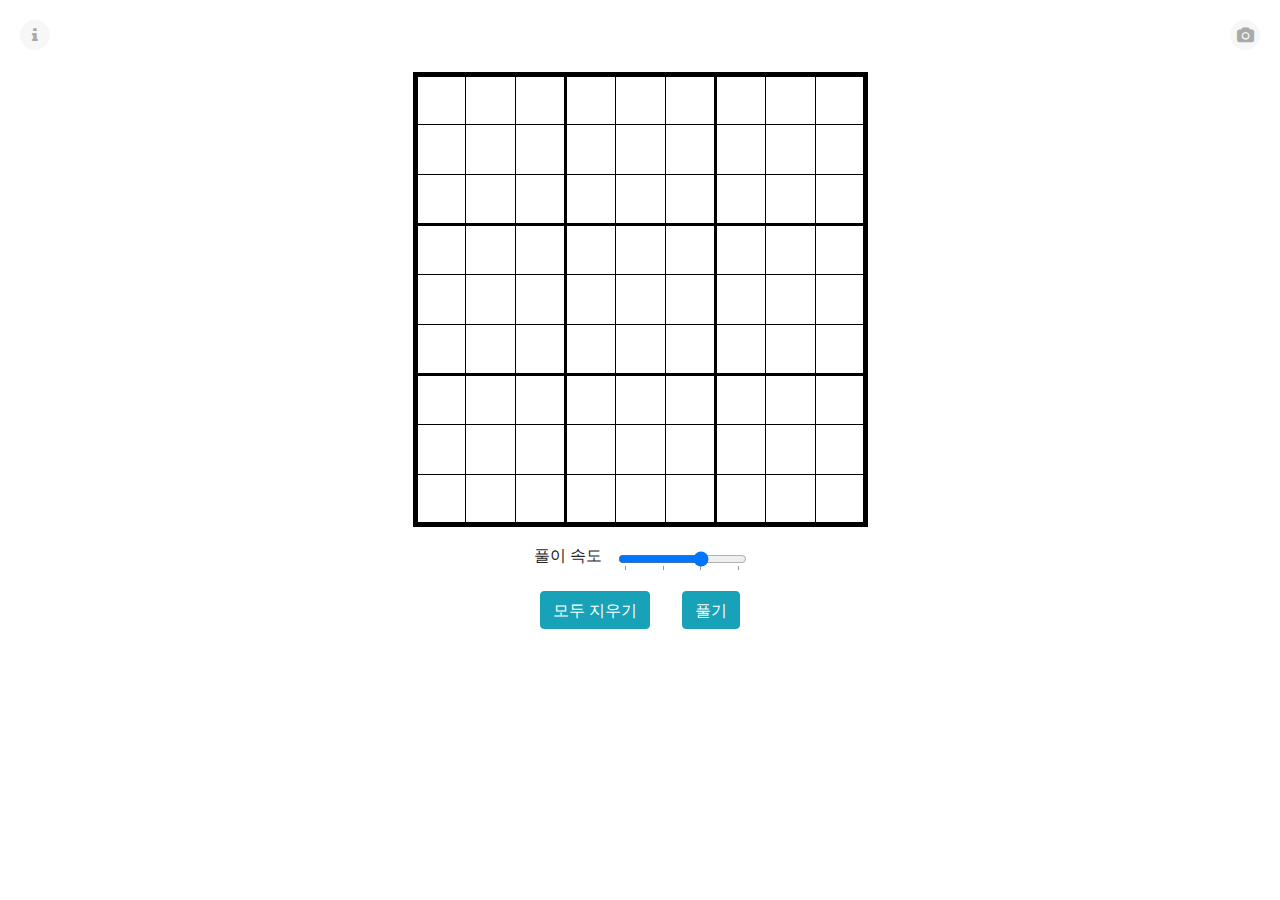
==== manual.html @ a73401c1 "Add files via upload" ====
<!DOCTYPE html>
<html lang="ko">

<head>
    <script defer src="manual.js"></script>
    <link rel="stylesheet" href="https://cdnjs.cloudflare.com/ajax/libs/font-awesome/4.7.0/css/font-awesome.css"/>
    <link rel="stylesheet" href="style.css"/>
    <meta name="viewport" content="width=device-width, initial-scale=1">
</head>

<body>
    <div id="reload" style="background:#f7f7f7;" onclick="window.open('info.html','_self')">
      <i class="fa fa-info"></i>
    </div>
    
    <div id="keep" style="background:#f7f7f7;" onclick="window.open('index.html','_self')">
      <i class="fa fa-camera"></i>
    </div>
    
<Br><Br>

    <div class="container mt-3">
        <div class="row mb-2">
        </div>

        <div class="row">
            <div class="col d-flex justify-content-center">
                <table id="sudoku"></table>
            </div>
        </div>

        <div class="row mt-3">
            <div class="col d-flex justify-content-center">
                <label for="sld-solve-speed" class="mr-3">풀이 속도</label>
                <input type="range" id="sld-solving-speed" min="0" max="3" value="2" list="ticks" >
                <datalist id="ticks">
                    <option>0</option>
                    <option>1</option>
                    <option>2</option>
                    <option>3</option>
                </datalist>
            </div>
        </div>

        <div class="row mt-3">
            <div class="col d-flex justify-content-center">
                <button class="btn btn-info" id="btn-clear" type="button">모두 지우기</button>
                <button class="btn btn-info" id="btn-solve" type="button">풀기</button>
                <button class="btn btn-info" id="btn-generate" type="button" style="display:none;">Generate</button>
            </div>
        </div>

        <div class="row mt-3">
            <div class="col d-flex justify-content-center">
                <h3 id="sudoku-status"></h3>
            </div>
        </div>
    </div>
</body>

</html>

<script>
    </script>
---- style.css ----
html, body, head {
  margin:0;
}

canvas {
  width:100vw;
  height:95vh;
  z-index:-999;
}

#modal {
  position:fixed;
  bottom:0;
  left:0;
  border-radius:20px 20px 0 0;
  width:90%;
  background:#fff;
  z-index:9999999;
  padding:10px 20px;
}

#helper {
  position:fixed;
  top:50%;
  left:45%;
}

#reload{
  position:fixed;
  top:20px;
  left:20px;
  background:#fff;
  border-radius:50%;
  padding:5px;
  width:30px;
  height:30px;
  display:flex;
  -webkit-align-items: center; align-items: center;-webkit-justify-content: center; justify-content: center;
  color:#a9a9a9;
}

#reload:hover {
  color:#000;
}

.rescan {
  padding:10px 15px;
  background:#556ee6;
  color:white;
  border:none;
  border-radius:30px;
  
}

#keep{
  position:fixed;
  top:20px;
  right:20px;
  background:#fff;
  border-radius:50%;
  padding:5px;
  width:30px;
  height:30px;
  display:flex;
  -webkit-align-items: center; align-items: center;-webkit-justify-content: center; justify-content: center;
  color:#a9a9a9;
}

#keep:hover {
  color:#000;
}
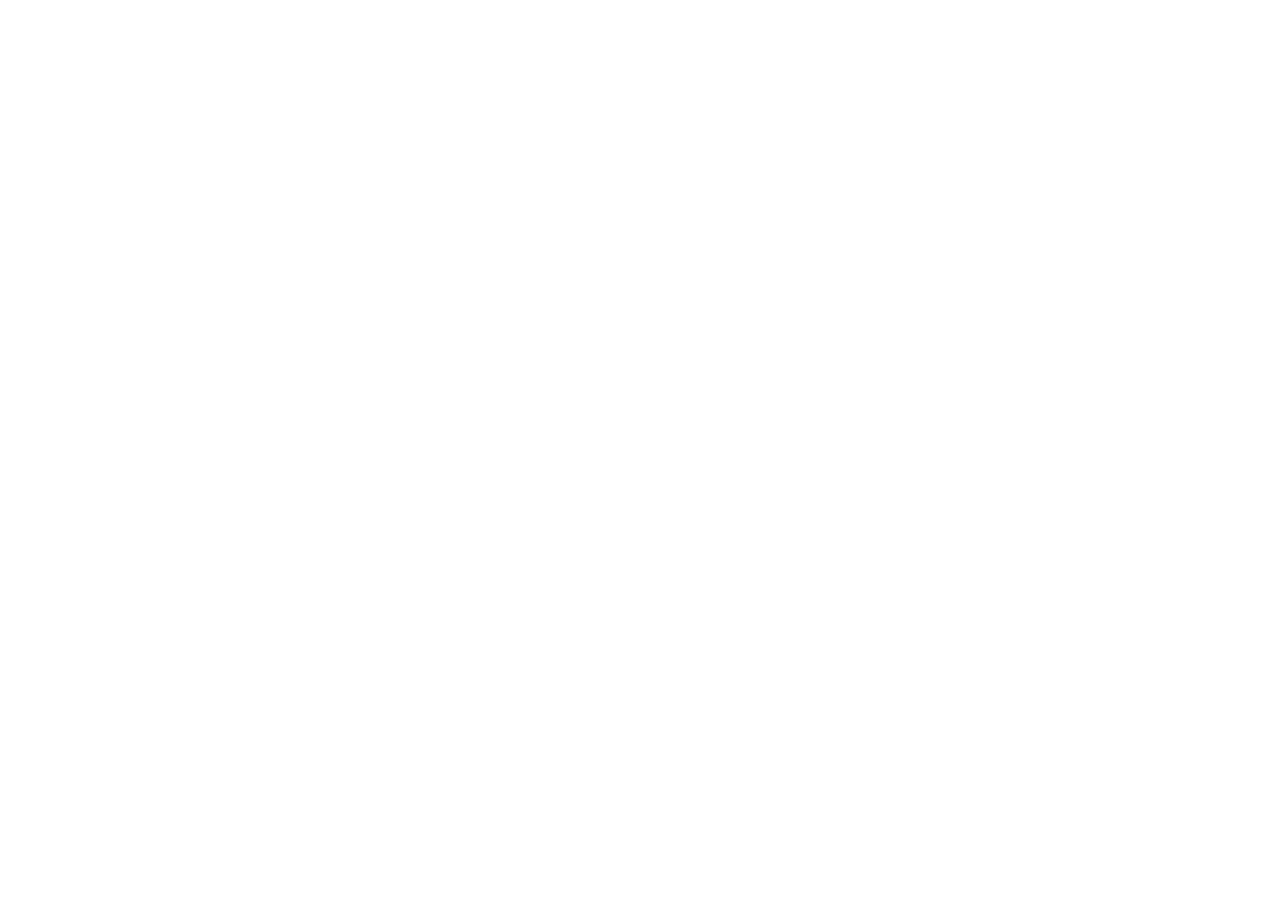
==== commit e8c37444: "Add files via upload" ====
--- a/manual.html
+++ b/manual.html
@@ -3,63 +3,633 @@
 <html lang="ko">
 
 <head>
-    <script defer src="manual.js"></script>
     <link rel="stylesheet" href="https://cdnjs.cloudflare.com/ajax/libs/font-awesome/4.7.0/css/font-awesome.css"/>
+    <script type="text/javascript" src="https://cdnjs.cloudflare.com/ajax/libs/jquery/3.2.1/jquery.min.js"></script>
+    <script type="text/javascript" src="https://cdnjs.cloudflare.com/ajax/libs/react/15.4.2/react.min.js"></script>
+    <script type="text/javascript" src="https://cdnjs.cloudflare.com/ajax/libs/react/15.4.2/react-dom.min.js"></script>
+        <script src="https://cdnjs.cloudflare.com/ajax/libs/babel-core/5.8.34/browser.js"></script>
+
     <link rel="stylesheet" href="style.css"/>
     <meta name="viewport" content="width=device-width, initial-scale=1">
 </head>
 
-<body>
-    <div id="reload" style="background:#f7f7f7;" onclick="window.open('info.html','_self')">
-      <i class="fa fa-info"></i>
-    </div>
-    
-    <div id="keep" style="background:#f7f7f7;" onclick="window.open('index.html','_self')">
-      <i class="fa fa-camera"></i>
-    </div>
-    
-<Br><Br>
-
-    <div class="container mt-3">
-        <div class="row mb-2">
-        </div>
-
-        <div class="row">
-            <div class="col d-flex justify-content-center">
-                <table id="sudoku"></table>
+<body><div id="root"></div>
+
+
+    </body>
+    </html>
+
+
+        <style>body {
+  font-family: "Helvetica Neue", sans-serif;
+  font-size: 19px;
+}
+
+h1 {
+  font-size: 28px;
+}
+
+h1, p {
+  text-align: center;
+}
+
+table.sudoku {
+  border: 3px solid #008A73;
+  border-collapse: collapse;
+  margin: 20px auto;
+}
+table.sudoku td {
+  height: 2em;
+  width: 2em;
+  border: 1px solid #ccc;
+  text-align: center;
+  outline: none;
+}
+table.sudoku td input {
+  font-size: 1em;
+  width: 1em;
+  border: none;
+  text-align: center;
+  outline: none;
+}
+table.sudoku td:nth-child(3n) {
+  border-right: 3px solid #008A73;
+}
+table.sudoku tr:nth-child(3n) {
+  border-bottom: 3px solid #008A73;
+}
+
+.buttons {
+  text-align: center;
+}
+
+button {
+  color: #3587B1;
+  border: none;
+  font-size: 1em;
+  padding: 10px;
+  margin: 0px 5px;
+  background-color: white;
+  display: inline-block;
+  border: 2px solid #3587B1;
+  transition-property: all;
+  transition-duration: 0.5s;
+  cursor: pointer;
+  outline: none;
+}
+
+button:hover {
+  color: white;
+  background-color: #3587B1;
+}
+
+        </style>
+
+
+        <script type="text/babel">
+class Cell {
+    constructor(row, col, value=0) {
+        this.value = value;
+        this.row = row;
+        this.col = col;
+        if (value === ".") {
+            this.value = 0;
+        } else {
+            this.value = parseInt(value, 10);
+        }
+
+        this.possibleValues = [];
+    }
+
+    toString() {
+        return this.value || ".";
+    }
+}
+
+/*
+    [[1, 2, 3], [4, 5, 6]].flatten()
+
+    [1, 2, 3, 4, 5, 6]
+*/
+Array.prototype.flatten = function() {
+    return [].concat.apply([], this);
+};
+
+const EMPTY = (() => {
+    let temp = [];
+    for (let i = 0; i < 81; i++) {
+        temp.push(".");
+    }
+    return temp.join("");
+})();
+
+class Grid {
+    constructor(input = EMPTY) {
+        let currentRow;
+        this.rows = [];
+
+        for (let idx = 0; idx < input.length; idx++) {
+            if (idx % 9 === 0) {
+                currentRow = [];
+                this.rows.push(currentRow);
+            }
+
+            currentRow.push(
+                new Cell(this.rows.length - 1, currentRow.length, input[idx])
+            );
+        }
+    }
+
+    toString() {
+        let output = "";
+        for (let i = 0; i < this.rows.length; i++) {
+            if (i !== 0 && i % 3 === 0) {
+                output += "---------+---------+---------\n";
+            }
+
+            let currentRow = this.rows[i];
+            for (let j = 0; j < currentRow.length; j++) {
+                if (j !== 0 && j % 3 === 0) {
+                    output += "|";
+                }
+
+                output += " " + currentRow[j].toString() + " ";
+            }
+
+            output += "\n";
+        }
+
+        return output;
+    }
+
+    subgrids() {
+        if (!this.grids) {
+            this.grids = [];
+            for (let i = 0; i < 9; i += 3) {
+                for (let j = 0; j < 9; j += 3) {
+                    this.grids.push(this.sameSubGridAs(new Cell(i, j)));
+                }
+            }
+        }
+
+        return this.grids;
+    }
+
+    columns() {
+        if (!this._columns) {
+            this._columns = [];
+            for (let i = 0; i < 9; i++) {
+                this._columns.push([]);
+            }
+            this.rows.forEach(function(row) {
+                row.forEach(function(cell, idx) {
+                    this._columns[idx].push(cell);
+                }, this);
+            }, this);
+        }
+
+        return this._columns;
+    }
+
+    sameRowAs(cell) {
+        return this.rows[cell.row];
+    }
+
+    sameColAs(cell) {
+        return this.columns()[cell.col];
+    }
+
+    sameSubGridAs(cell) {
+        /*
+            Get all the cells in the same "sub grid" as the given cell. e.g.
+            for the cell "c" below the cells in the "same_sub_grid" (which are
+            marked x below) are returned along with the argument cell.
+
+            x x x | . . . | . . .
+            x c x | . . . | . . .
+            x x x | . . . | . . .
+            ------+-------+------
+            . . . | . . . | . . .
+            . . . | . . . | . . .
+            . . . | . . . | . . .
+            ------+-------+------
+            . . . | . . . | . . .
+            . . . | . . . | . . .
+            . . . | . . . | . . .
+        */
+
+        // row:
+        // 0 - 2 -> 0
+        // 3 - 5 -> 3
+        // 6 - 8 -> 5
+
+        // col:
+        // same as above
+        if (!cell.subgrid) {
+            let index = function(x) {
+                if (x <= 2) {
+                    return 0;
+                } else if (x <= 5) {
+                    return 3;
+                } else {
+                    return 6;
+                }
+            };
+
+            let startRow = index(cell.row),
+                startCol = index(cell.col),
+                subgrid = [];
+            for (let i = startRow; i < startRow + 3; i++) {
+                let row = this.rows[i],
+                    subGridRow = [];
+                for (let j = startCol; j < startCol + 3; j++) {
+                    subGridRow.push(row[j]);
+                }
+
+                subgrid.push(subGridRow);
+            }
+            cell.subgrid = subgrid;
+        }
+
+        return cell.subgrid;
+    }
+
+    unsolved() {
+        return this.rows.flatten().filter(c => c.value === 0);
+    }
+
+    isSolved() {
+        return !this.rows.flatten().some(x => x.value === 0);
+    }
+
+    peers(cell) {
+        /*
+            Get the peers for the cell.  The peers for the cell "c" are pictorially
+            represented below by the cells marked "x"
+
+            x x x | . . . | . . .
+            x c x | x x x | x x x
+            x x x | . . . | . . .
+            ------+-------+------
+            . x . | . . . | . . .
+            . x . | . . . | . . .
+            . x . | . . . | . . .
+            ------+-------+------
+            . x . | . . . | . . .
+            . x . | . . . | . . .
+            . x . | . . . | . . .
+        */
+        if (!cell.peers) {
+            cell.peers = Array.from(
+                new Set(
+                    this.sameColAs(cell)
+                        .concat(this.sameRowAs(cell))
+                        .concat(this.sameSubGridAs(cell).flatten())
+                        .filter(x => x !== cell)
+                )
+            );
+        }
+
+        return cell.peers;
+    }
+
+    toFlatString() {
+        return this.rows
+            .flatten()
+            .map(x => x.toString())
+            .join("");
+    }
+}
+
+const DIGITS = [1, 2, 3, 4, 5, 6, 7, 8, 9];
+
+// These are a couple of useful map functions, pulling them up here
+// speeds things up.
+const valueOfCell = cell => cell.value,
+    possibleValuesOfCell = cell => cell.possibleValues;
+
+// filter unsolved cells out of a list cells.
+const isUnsolved = cell => cell.value === 0;
+
+class Solver {
+    constructor(grid) {
+        this.grid = grid;
+        this.guesses = 0;
+        this._solvedCells = [];
+    }
+
+    solve() {
+        // work out what the set of possible values is for each unsolve cell.
+        this._initPossibleValues();
+        // if there are any with only one possible value, set it.
+        this._findCellsWithOnePossibleValue();
+        // find any cells that have a possible value that doesn't occur
+        // anywhere else in the column, row or subgrid it's in
+        this._findUniqueValuesInUnits();
+        if (!this.grid.isSolved()) {
+            // this is a more tricky puzzle, so start searching for a solution.
+            this._search();
+        }
+    }
+
+    _search() {
+        // pick the cell with least possible values (more chance of guessing correctly)
+        const cell = this.grid.unsolved().sort((x, y) => {
+            const xVal = x.possibleValues.length * 100 + (x.row + x.col),
+                yVal = y.possibleValues.length * 100 + (y.row + y.col);
+
+            return xVal - yVal;
+        })[0];
+
+        for (let value of cell.possibleValues) {
+            // remember how many cells we had solved before we begin incase
+            // we need to unwind
+            let numSolved = this._solvedCells.length;
+            this.guesses += 1;
+
+            try {
+                this._setValueForCell(cell, value);
+                if (!this.grid.isSolved()) {
+                    // no luck, keep looking...
+                    this._search();
+                }
+            } catch (inconsistency) {
+                // here's the back tracking part, we've ended up in a position where we
+                // can't progress, so before we try another value, undo all the values
+                // we set since the last guess.
+                let resetPossibilities = [];
+                this._solvedCells
+                    .splice(numSolved, this._solvedCells.length - numSolved)
+                    .forEach(cell => {
+                        cell.value = 0;
+                        resetPossibilities.push(cell);
+                        resetPossibilities = resetPossibilities.concat(
+                            this.grid.peers(cell)
+                        );
+                    }, this);
+
+                this._initPossibleValues(
+                    new Set(resetPossibilities.filter(isUnsolved))
+                );
+            }
+        }
+        if (!this.grid.isSolved()) {
+            // If we get here then we're also stuck since we haven't found a solution despite trying
+            // all possible values for a cell.
+            throw "Tried all values for this cell  [" +
+                cell.row +
+                ", " +
+                cell.col +
+                "]" +
+                cell.possibleValues;
+        }
+    }
+
+    _initPossibleValues(cells) {
+        /*
+            Initialise the possible values for the provided list of cells or
+            all the unsolved cells in the grid if no list was provided.
+
+            To do this we collect the "peers" for each cell (cells not marked . for the cell c):
+
+            x x x | . . . | . . .
+            5 c x | x x 2 | x 9 x
+            x x 3 | . . . | . . .
+            ------+-------+------
+            . x . | . . . | . . .
+            . x . | . . . | . . .
+            . x . | . . . | . . .
+            ------+-------+------
+            . x . | . . . | . . .
+            . 7 . | . . . | . . .
+            . x . | . . . | . . .
+
+            Remove from the peers any unsolved cells, then exclude from the list 1..9 any
+            numbers already present in the list of solved peers. e.g. in the above grid assuming
+            that any cell containing an x or a number is a peer of c and that the cells containing
+            the numbers are solved then the possible values for "c" are:
+
+            [1, 2, 3, 
+           5, 6, 7, 8, 9] - [5, 3, 2, 9, 7] = [8, 1, 4, 6]
+        */
+        (cells || this.grid.unsolved()).forEach(cell => {
+            let peerValues = this.grid.peers(cell).map(valueOfCell),
+                possibleValues = DIGITS.filter(
+                    d => peerValues.indexOf(d) === -1
+                );
+            cell.possibleValues = possibleValues;
+        });
+    }
+
+    _removeValueFromPeers(cell) {
+        // Summary:
+        //  Remove the value of cell from the possible values of
+        //  it's peers.
+        this.grid
+            .peers(cell)
+            .filter(isUnsolved)
+            .forEach(p => {
+                const idx = p.possibleValues.indexOf(cell.value);
+                if (idx !== -1) {
+                    p.possibleValues.splice(idx, 1);
+                }
+
+                if (p.possibleValues.length === 0) {
+                alert('들어갈 수 없는 숫자가 존재합니다. 스도쿠 판을 다시 한번 확인해주세요.');
+                    throw "No possible values for cell [" +
+                        p.row +
+                        ", " +
+                        p.col +
+                        "] " +
+                        p.value;
+                }
+            });
+    }
+
+    _setValueForCell(cell, value) {
+        const peers = this.grid.peers(cell);
+
+        if (peers.some(x => x.value === value)) {
+            throw "Tried to set a value that already exists in peers";
+        }
+
+        cell.value = value;
+        cell.possibleValues = [];
+        this._solvedCells.push(cell);
+        this._removeValueFromPeers(cell);
+        this._findCellsWithOnePossibleValue(peers);
+        this._findUniqueValuesInUnits(cell);
+    }
+
+    _findCellsWithOnePossibleValue(cells) {
+        cells = cells || this.grid.unsolved();
+        cells.forEach(cell => {
+            if (cell.value === 0 && cell.possibleValues.length === 1) {
+                this._setValueForCell(cell, cell.possibleValues[0]);
+            }
+        });
+    }
+
+    _findUniqueValuesInUnits(cell) {
+        if (cell) {
+            [
+                this.grid.sameSubGridAs(cell).flatten(),
+                this.grid.sameColAs(cell),
+                this.grid.sameRowAs(cell)
+            ].forEach(this._findUniquePossibiltyInUnit, this);
+        } else {
+            let subGrids = this.grid.subgrids().map(sg => sg.flatten());
+
+            for (let units of [subGrids, this.grid.columns(), this.grid.rows]) {
+                for (let unit of units) {
+                    this._findUniquePossibiltyInUnit(unit);
+                }
+            }
+        }
+    }
+
+    _findUniquePossibiltyInUnit(unit) {
+        let unsolved = unit.filter(isUnsolved);
+        unsolved.forEach(unsolvedCell => {
+            let unique,
+                otherCellsPossValues = unit
+                    .filter(c => c !== unsolvedCell && isUnsolved(c))
+                    .map(possibleValuesOfCell)
+                    .flatten();
+            //.reduce((a, b) => a.concat(b));
+
+            unique = unsolvedCell.possibleValues.filter(
+                x => otherCellsPossValues.indexOf(x) === -1
+            );
+            if (unique.length === 1) {
+                this._setValueForCell(unsolvedCell, unique[0]);
+            }
+        });
+    }
+}
+
+class Square extends React.Component {
+    fireOnChange(evt) {
+        const value = evt.target.value;
+        if (parseInt(value, 10) || value === "") {
+            this.props.onCellValueChange(this.props.row, this.props.col, evt.target.value);
+        }
+    }
+
+    render() {
+        const value = this.props.value;
+        return (
+            <input
+                type="text"
+                value={value === 0 ? "" : value}
+                maxLength="1"
+                onChange={this.fireOnChange.bind(this)}
+            />
+        );
+    }
+}
+
+class SudukoBoard extends React.Component {
+    render() {
+        const grid = new Grid(this.props.puzzle);
+        const rows = grid.rows.map((row, idx) => {
+            return (
+                <tr key={idx}>
+                    {row.map(cell => (
+                        <td key={cell.col}>
+                            <Square
+                                value={cell.value}
+                                row={cell.row}
+                                col={cell.col}
+                                onCellValueChange={this.props.onCellValueChange}
+                            />
+                        </td>
+                    ))}
+                </tr>
+            );
+        });
+
+        return (
+            <table className="sudoku">
+                <tbody>{rows}</tbody>
+            </table>
+        );
+    }
+}
+
+class SudokuGame extends React.Component {
+    constructor(props) {
+        super(props);
+        this.state = { puzzle: this.props.puzzle };
+    }
+
+    solve() {
+        const { puzzle } = this.state,
+            grid = new Grid(puzzle);
+
+        new Solver(grid).solve();
+        this.setState({ puzzle: grid.toFlatString() });
+    }
+
+    onCellValueEdited(row, col, value) {
+        const grid = new Grid(this.state.puzzle);
+
+        grid.rows[row][col].value = value;
+        // update the state with the new puzzle string
+        this.setState({ puzzle: grid.toFlatString() });
+    }
+
+    clearAll() {
+        this.setState({ puzzle: new Grid().toFlatString() });
+    }
+
+    render() {
+        return (
+            <div className="game">
+                <h1>Sudoku Solver</h1>
+                <div className="game-board">
+                    <SudukoBoard
+                        puzzle={this.state.puzzle}
+                        onCellValueChange={this.onCellValueEdited.bind(this)}
+                    />
+                </div>
+                <div className="buttons">
+                    <button onClick={() => this.solve()}>Solve It!</button>
+                    <button onClick={() => this.clearAll()}>Clear All</button>
+                </div>
             </div>
-        </div>
-
-        <div class="row mt-3">
-            <div class="col d-flex justify-content-center">
-                <label for="sld-solve-speed" class="mr-3">풀이 속도</label>
-                <input type="range" id="sld-solving-speed" min="0" max="3" value="2" list="ticks" >
-                <datalist id="ticks">
-                    <option>0</option>
-                    <option>1</option>
-                    <option>2</option>
-                    <option>3</option>
-                </datalist>
-            </div>
-        </div>
-
-        <div class="row mt-3">
-            <div class="col d-flex justify-content-center">
-                <button class="btn btn-info" id="btn-clear" type="button">모두 지우기</button>
-                <button class="btn btn-info" id="btn-solve" type="button">풀기</button>
-                <button class="btn btn-info" id="btn-generate" type="button" style="display:none;">Generate</button>
-            </div>
-        </div>
-
-        <div class="row mt-3">
-            <div class="col d-flex justify-content-center">
-                <h3 id="sudoku-status"></h3>
-            </div>
-        </div>
-    </div>
-</body>
-
-</html>
-
-<script>
-    </script>+        );
+    }
+}
+
+
+ReactDOM.render(
+    <SudokuGame puzzle={getdata} />,
+    document.getElementById("root")
+);
+
+        </script>
+
+        <script type="text/javascript" async defer>
+            function getParam(sname) {
+    var params = location.search.substr(location.search.indexOf("?") + 1);
+    var sval = "";
+    params = params.split("&");
+    for (var i = 0; i < params.length; i++) {
+        temp = params[i].split("=");
+        if ([temp[0]] == sname) { sval = temp[1]; }
+    }
+    return sval;
+}
+
+    var getdata = getParam("data");
+    if(getdata=="undefined" || getdata==null) {
+getdata = ".................................................................................";
+    } else {
+        getdata=getdata.replace(/,/gi, "").replace(/0/gi, ".").substring(81, 163);
+console.log(getdata);
+    }
+
+
+
+        </script>